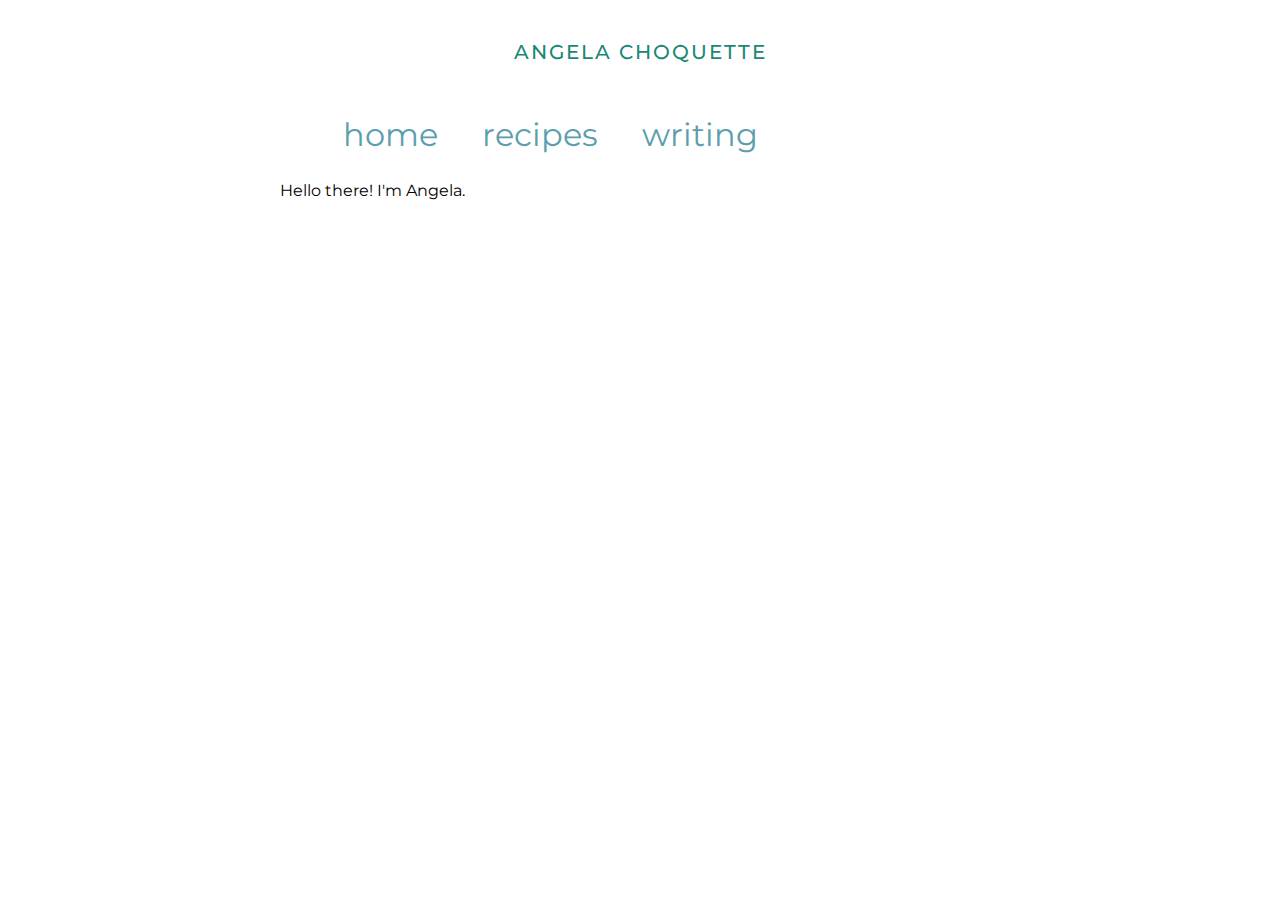
==== index.html @ 6cc1763b "Adding icons for each page" ====
<!DOCTYPE html lang="en">
<head>
    <meta charset="utf-8">
    <meta name="viewport" content="width=device-width, initial-scale=1">
    <title>
      Angela Choquette &mdash; Senior Software Engineer
    </title>
    <link rel="stylesheet" type="text/css" href="styles.css">

    <!-- favicon from https://icons8.com/icons/set/star -->
    <link rel="icon" type="image/x-icon" href="/angelaz/icons/star.png">

    <link rel="preconnect" href="https://fonts.googleapis.com">
    <link rel="preconnect" href="https://fonts.gstatic.com" crossorigin>
    <link href="https://fonts.googleapis.com/css2?family=Montserrat:ital,wght@0,100..900;1,100..900&display=swap" rel="stylesheet">
  </head>

<html>
<body>
<header><h1>Angela Choquette</h1></header>

<div id="nav">
    <table>
        <tr>
            <td><a href="/angelaz/index.html">home</a></td>
            <td><a href="/angelaz/recipes.html">recipes</a></td>
            <td><a href="/angelaz/thoughts.html">writing</a></td>
        </tr>
    </table> 
</div>


<div class="content">
    <p>Hello there! I'm Angela. </p>
</div>
</body>
</html>
---- styles.css ----
header {
    margin: 40px auto;
}
header h1 {
    font-family: "Montserrat", sans-serif;
    font-weight: 500;
    color: #1A8874;
    font-size: 20px;
    letter-spacing: 2px;
    text-align: center;
    text-transform: uppercase;
}

body {
    font-family: "Montserrat", sans-serif;
}

.content {
    display: flex;
    flex-direction: column;
    top: 0px;
    left: 430px;
    width: 720px;
    padding: 0 20px 10px 20px;
}

#nav {
	margin-left: auto;
    margin-right: auto;
    width: 50%;
}
#nav a:link, #nav a:visited {
	color: #5C9EAD;
	font-size: 24pt;
	text-transform: lowercase;
	padding: 8px 20px;
	display: block;
    text-decoration: none;
}

@media (min-width: 900px) {
body {
    margin: 0 auto 50px;
}

.content {
    flex-direction: row;
    flex-wrap: wrap;
    margin: 0 auto;
    max-width: 1200px;
    padding-left: 50px;
    padding-right: 50px;
}
.content .intro {
    flex-basis: 60%;
    order: 1;
}
}
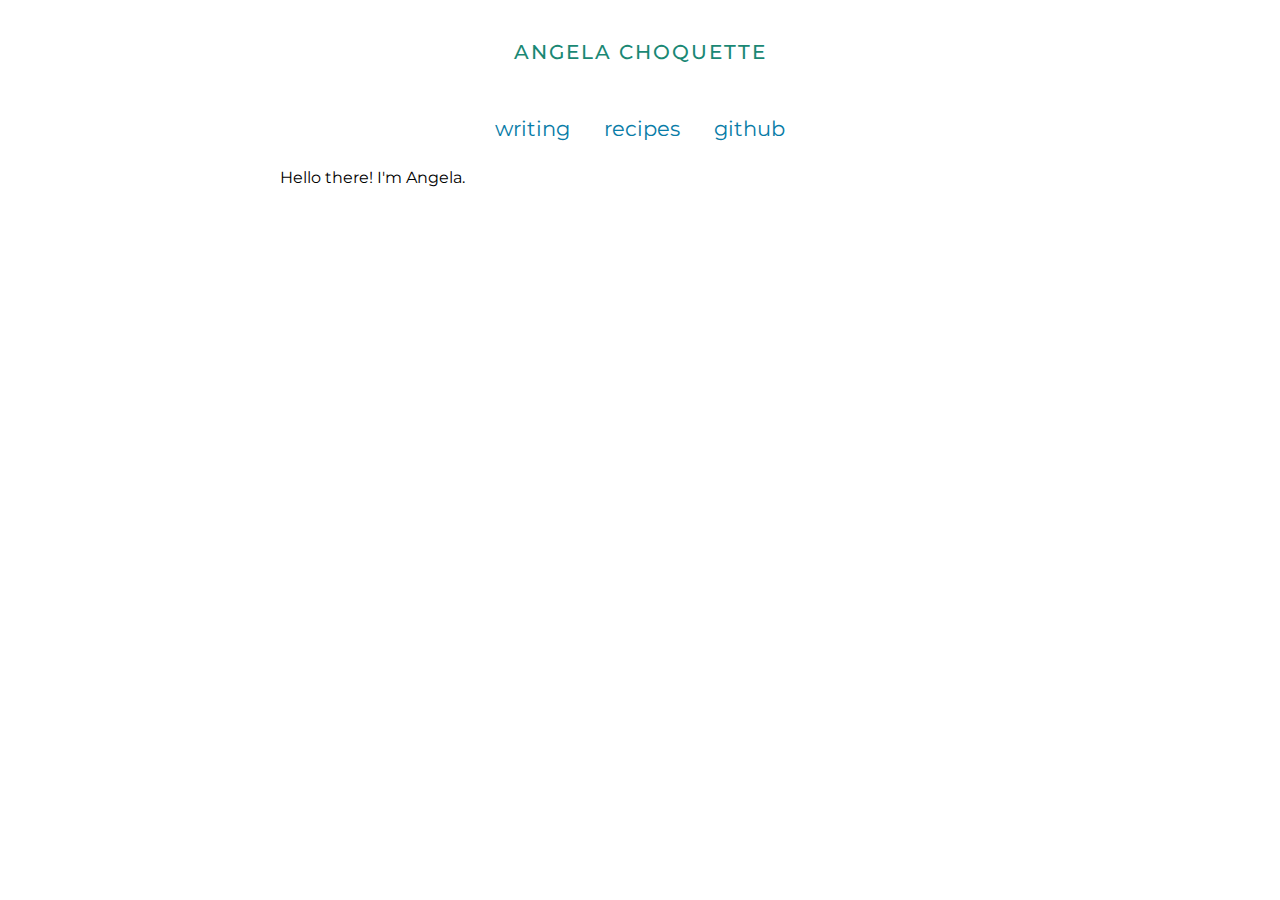
==== commit 9f12b9ae: "Removing 2 pages + linking newly created substack instead, changing icon" ====
--- a/index.html
+++ b/index.html
@@ -8,7 +8,7 @@
     <link rel="stylesheet" type="text/css" href="styles.css">
 
     <!-- favicon from https://icons8.com/icons/set/star -->
-    <link rel="icon" type="image/x-icon" href="/angelaz/icons/star.png">
+    <link rel="icon" type="image/x-icon" href="/angelaz/icon.jpg">
 
     <link rel="preconnect" href="https://fonts.googleapis.com">
     <link rel="preconnect" href="https://fonts.gstatic.com" crossorigin>
@@ -22,9 +22,9 @@
 <div id="nav">
     <table>
         <tr>
-            <td><a href="/angelaz/index.html">home</a></td>
-            <td><a href="/angelaz/recipes.html">recipes</a></td>
-            <td><a href="/angelaz/thoughts.html">writing</a></td>
+            <td><a href="https://angelazc.substack.com/">writing</a></td>
+            <td><a href="https://recipesbyangela.substack.com/">recipes</a></td>
+            <td><a href="https://github.com/angelaz">github</a></td>
         </tr>
     </table> 
 </div>
--- a/styles.css
+++ b/styles.css
@@ -24,18 +24,21 @@
     padding: 0 20px 10px 20px;
 }
 
+table {
+    margin: auto;
+}
 #nav {
 	margin-left: auto;
     margin-right: auto;
     width: 50%;
 }
 #nav a:link, #nav a:visited {
-	color: #5C9EAD;
-	font-size: 24pt;
+	color: #087CA7;
+	font-size: 16pt;
 	text-transform: lowercase;
-	padding: 8px 20px;
 	display: block;
     text-decoration: none;
+    padding: 8px 15px;
 }
 
 @media (min-width: 900px) {
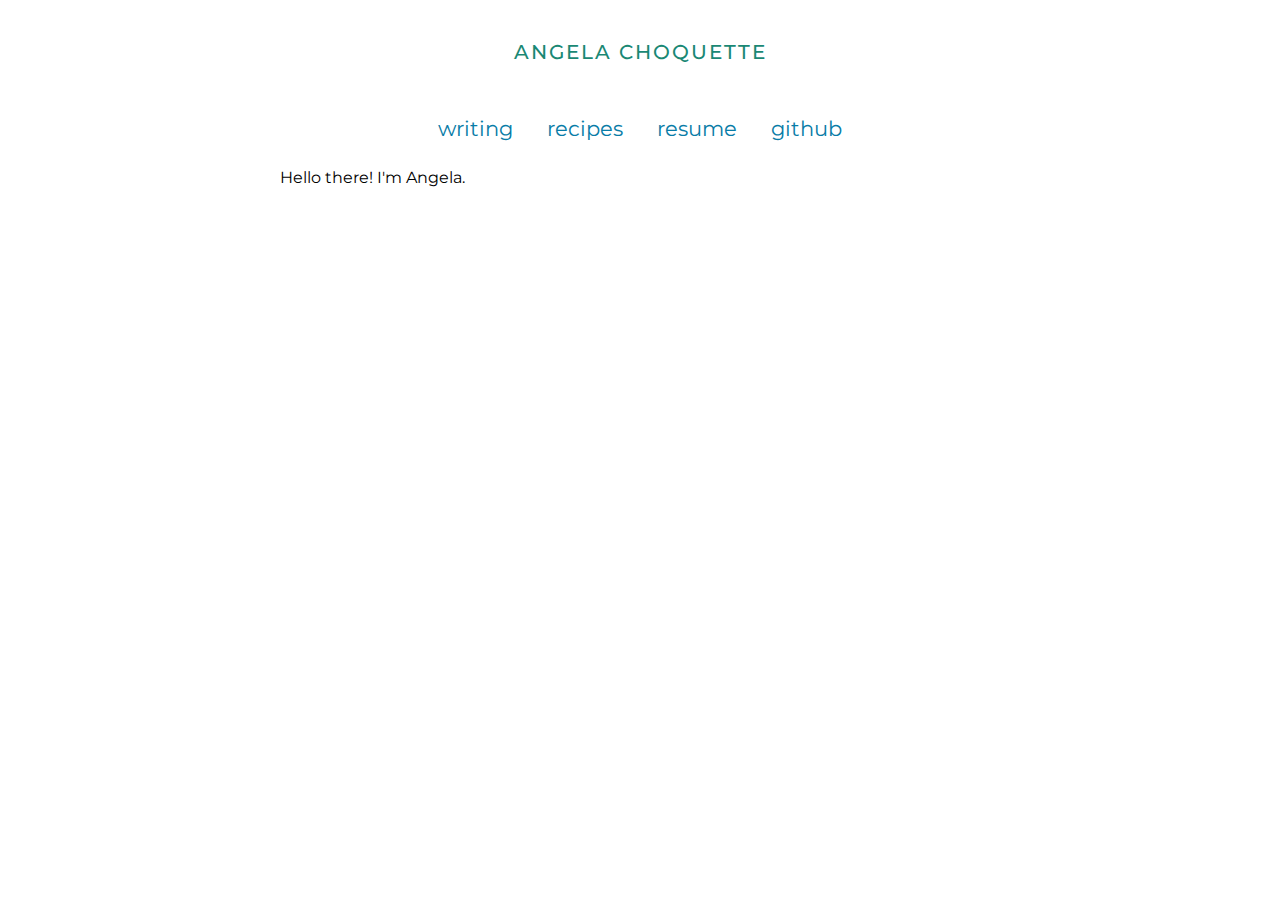
==== commit 9138374d: "Added my resume" ====
--- a/index.html
+++ b/index.html
@@ -7,7 +7,6 @@
     </title>
     <link rel="stylesheet" type="text/css" href="styles.css">
 
-    <!-- favicon from https://icons8.com/icons/set/star -->
     <link rel="icon" type="image/x-icon" href="/angelaz/icon.jpg">
 
     <link rel="preconnect" href="https://fonts.googleapis.com">
@@ -24,6 +23,7 @@
         <tr>
             <td><a href="https://angelazc.substack.com/">writing</a></td>
             <td><a href="https://recipesbyangela.substack.com/">recipes</a></td>
+            <td><a href="/angelaz/angela_resume_redacted.pdf">resume</a></td>
             <td><a href="https://github.com/angelaz">github</a></td>
         </tr>
     </table> 
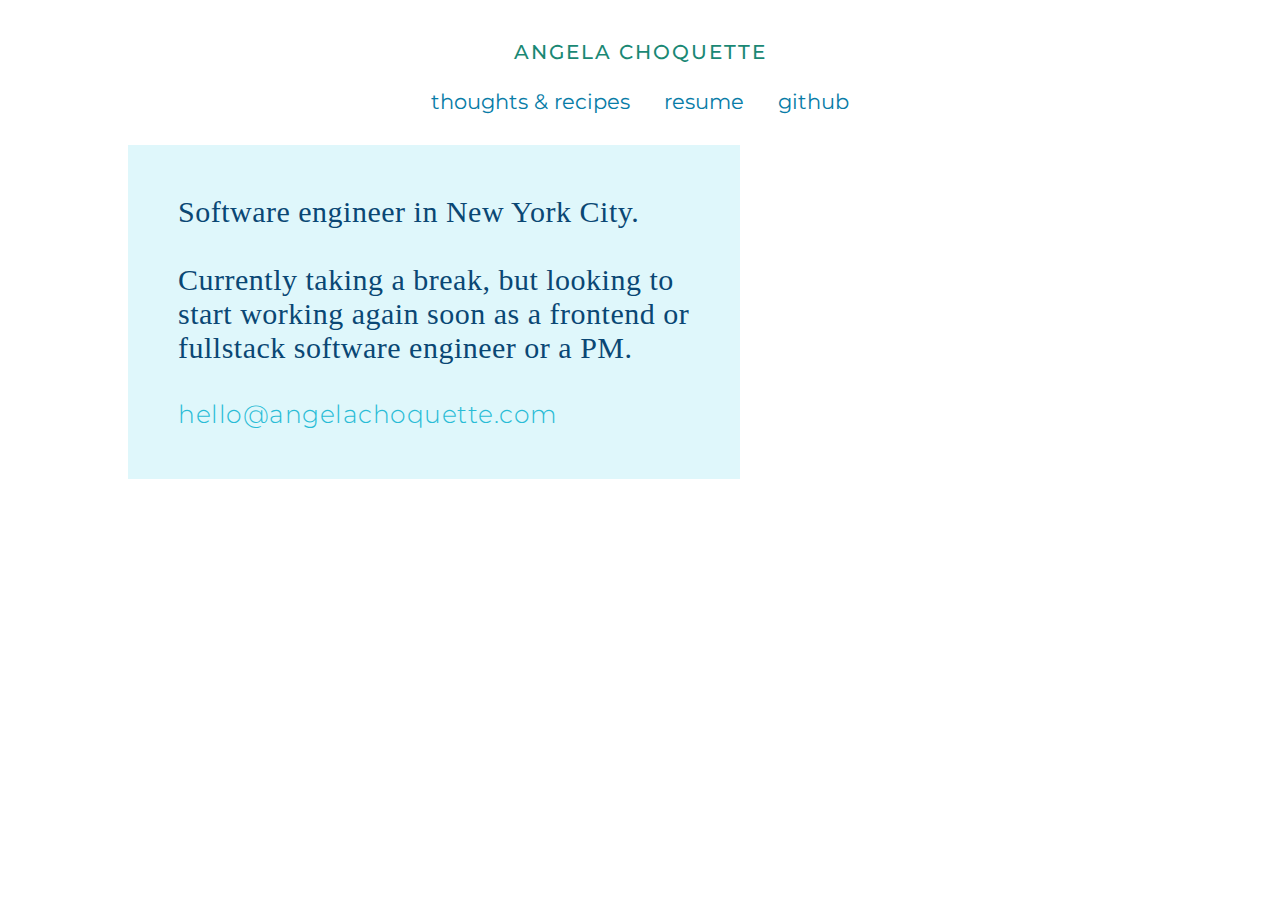
==== commit a0c71725: "Adding intro & styling" ====
--- a/index.html
+++ b/index.html
@@ -21,17 +21,23 @@
 <div id="nav">
     <table>
         <tr>
-            <td><a href="https://angelazc.substack.com/">writing</a></td>
-            <td><a href="https://recipesbyangela.substack.com/">recipes</a></td>
-            <td><a href="/angelaz/angela_resume_redacted.pdf">resume</a></td>
+            <td><a href="https://angelazc.substack.com/">thoughts & recipes</a></td>
+            <td><a href="/angela_resume_redacted.pdf">resume</a></td>
             <td><a href="https://github.com/angelaz">github</a></td>
         </tr>
     </table> 
 </div>
 
+<div class="content">
+    <div>
+        Software engineer in New York City.
+        <br><br>
+        Currently taking a break, but looking to start working again soon as a frontend or fullstack software engineer or a PM.
+        <br><br>
+        <a href="mailto:hello@angelachoquette.com">hello@angelachoquette.com</a>
+    </div>
+    <div></div>
+</div>
 
-<div class="content">
-    <p>Hello there! I'm Angela. </p>
-</div>
 </body>
 </html>--- a/styles.css
+++ b/styles.css
@@ -1,5 +1,5 @@
 header {
-    margin: 40px auto;
+    margin: 40px 0 0 0;
 }
 header h1 {
     font-family: "Montserrat", sans-serif;
@@ -13,15 +13,34 @@
 
 body {
     font-family: "Montserrat", sans-serif;
+    font-size: 16pt;
 }
 
 .content {
     display: flex;
-    flex-direction: column;
-    top: 0px;
-    left: 430px;
-    width: 720px;
+    width: 80%;
     padding: 0 20px 10px 20px;
+    align-items: flex-start;
+    justify-content: space-between;
+}
+.content :first-child {
+    background-color: hsl(189, 77%, 93%);
+    align-self: right;
+    width: 50%;
+    font-family: "Canela Web", "Baskerville", "Garamond", "Times New Roman", serif;
+    font-weight: 300;
+    font-style: normal;
+    font-stretch: normal;
+    color: #0a4774;
+    font-size: 30px;
+    letter-spacing: 0.5px;
+    padding: 50px;
+}
+.content a {
+    text-decoration: none;
+    color: #29BCD6;
+    font-family: "Montserrat", sans-serif;
+    font-size: 25px;
 }
 
 table {
@@ -31,6 +50,7 @@
 	margin-left: auto;
     margin-right: auto;
     width: 50%;
+    padding: 0 0 20px 0;
 }
 #nav a:link, #nav a:visited {
 	color: #087CA7;
@@ -42,20 +62,20 @@
 }
 
 @media (min-width: 900px) {
-body {
-    margin: 0 auto 50px;
-}
+    body {
+        margin: 0 auto 50px;
+    }
 
-.content {
-    flex-direction: row;
-    flex-wrap: wrap;
-    margin: 0 auto;
-    max-width: 1200px;
-    padding-left: 50px;
-    padding-right: 50px;
-}
-.content .intro {
-    flex-basis: 60%;
-    order: 1;
-}
+    .content {
+        flex-direction: row;
+        flex-wrap: wrap;
+        margin: 0 auto;
+        max-width: 1200px;
+        padding-left: 50px;
+        padding-right: 50px;
+    }
+    .content .intro {
+        flex-basis: 60%;
+        order: 1;
+    }
 }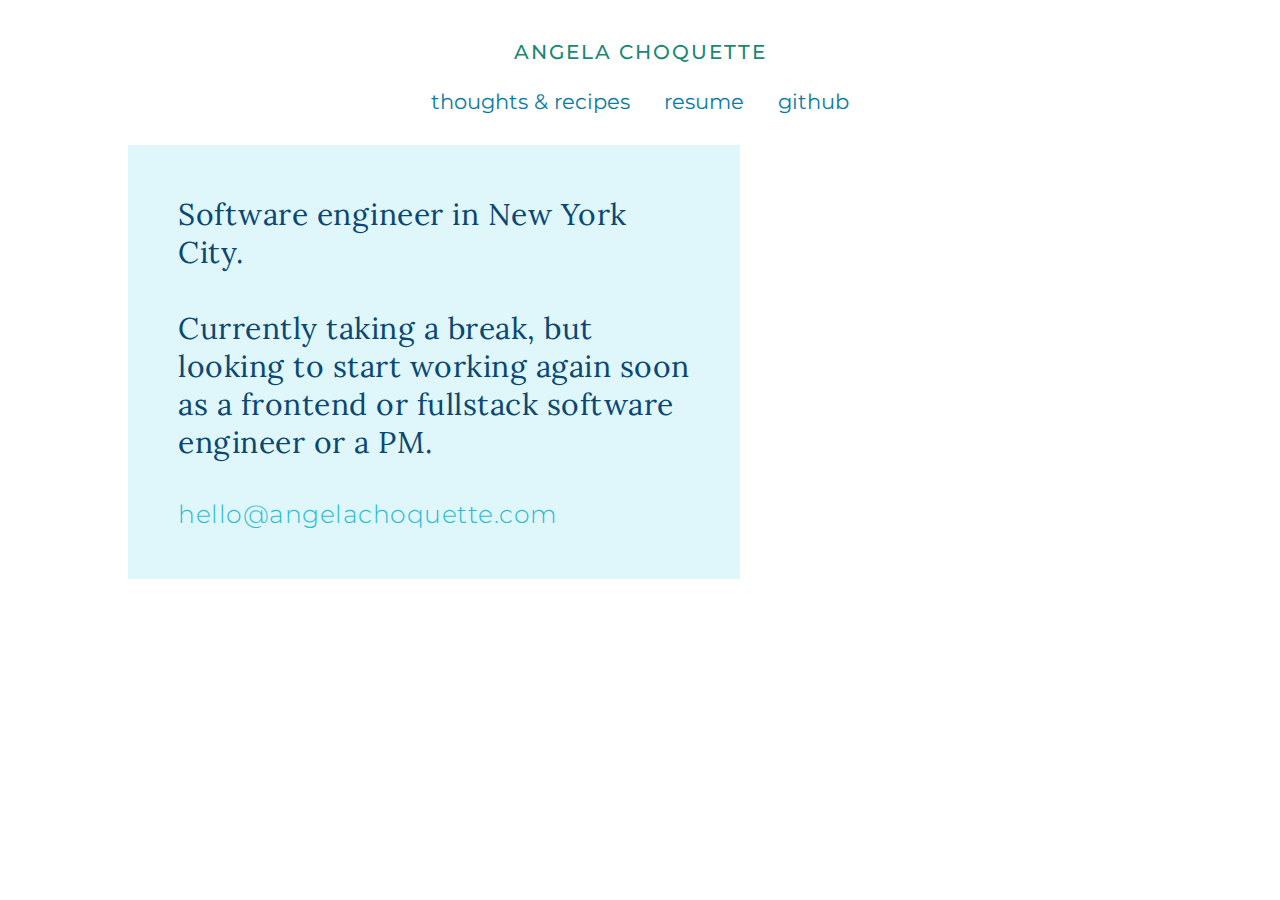
==== commit adadfa29: "Updating a font" ====
--- a/index.html
+++ b/index.html
@@ -12,7 +12,11 @@
     <link rel="preconnect" href="https://fonts.googleapis.com">
     <link rel="preconnect" href="https://fonts.gstatic.com" crossorigin>
     <link href="https://fonts.googleapis.com/css2?family=Montserrat:ital,wght@0,100..900;1,100..900&display=swap" rel="stylesheet">
-  </head>
+
+    <link rel="preconnect" href="https://fonts.googleapis.com">
+    <link rel="preconnect" href="https://fonts.gstatic.com" crossorigin>
+    <link href="https://fonts.googleapis.com/css2?family=Lora:ital,wght@0,400..700;1,400..700&family=Playfair+Display:ital,wght@0,400..900;1,400..900&display=swap" rel="stylesheet">
+</head>
 
 <html>
 <body>
--- a/styles.css
+++ b/styles.css
@@ -27,7 +27,7 @@
     background-color: hsl(189, 77%, 93%);
     align-self: right;
     width: 50%;
-    font-family: "Canela Web", "Baskerville", "Garamond", "Times New Roman", serif;
+    font-family: "Lora", serif;
     font-weight: 300;
     font-style: normal;
     font-stretch: normal;
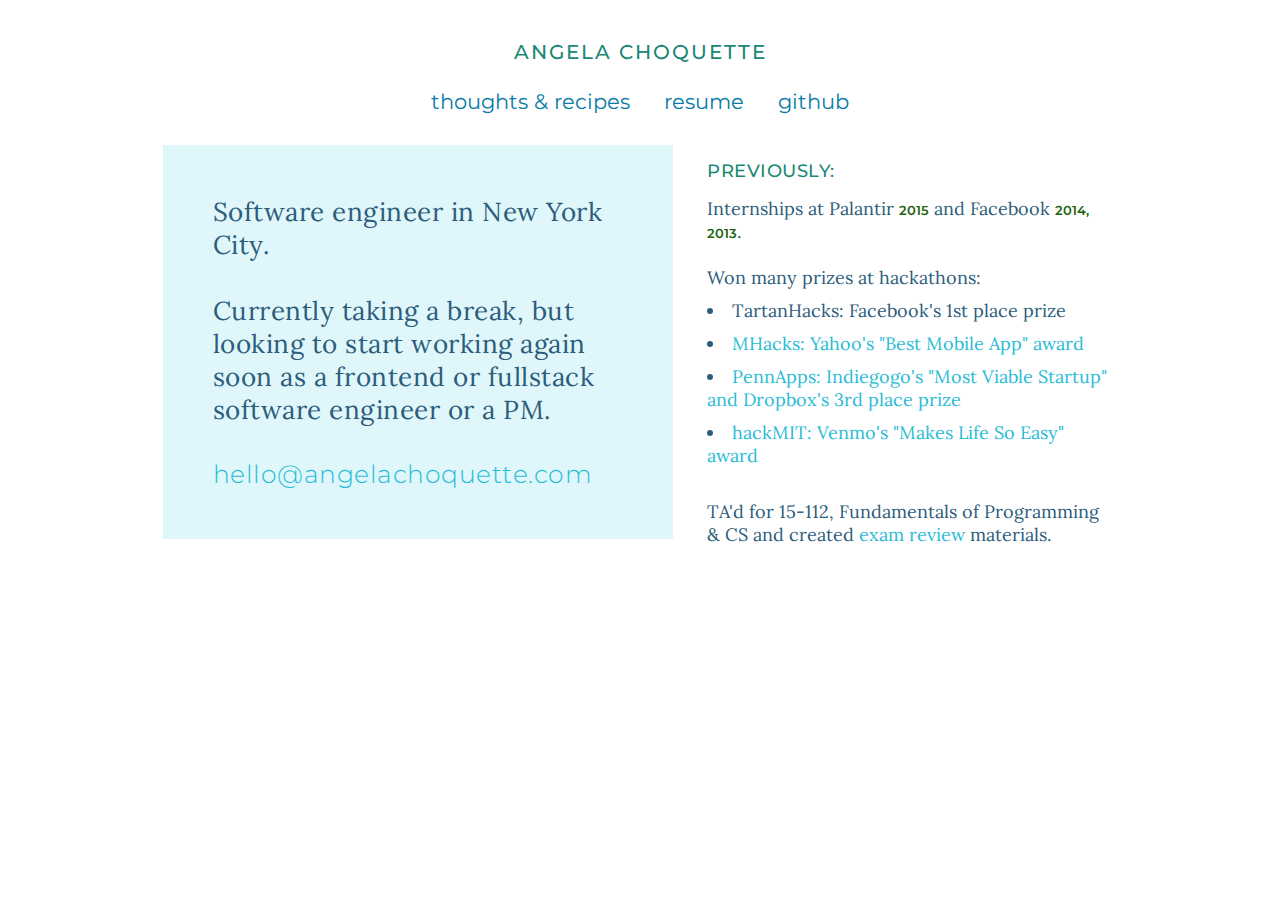
==== commit bc839fb3: "Added previously section" ====
--- a/index.html
+++ b/index.html
@@ -40,7 +40,18 @@
         <br><br>
         <a href="mailto:hello@angelachoquette.com">hello@angelachoquette.com</a>
     </div>
-    <div></div>
+    <div>
+        <h2>Previously:</h2>
+        Internships at Palantir <b>2015</b> and Facebook <b>2014, 2013</b>.
+        <br><br>
+        Won many prizes at hackathons:
+            <li>TartanHacks: Facebook's 1st place prize</li>
+            <li><a href="https://devpost.com/software/spontaneity">MHacks: Yahoo's "Best Mobile App" award</a></li>
+            <li><a href="https://devpost.com/software/edugames-create-educational-games-with-0-programming-knowledge">PennApps: Indiegogo's "Most Viable Startup" and Dropbox's 3rd place prize</a></li>
+            <li><a href="https://hackmit.devpost.com/submissions/17868-nommit">hackMIT: Venmo's "Makes Life So Easy" award</a></li>
+        </ul><br>
+        TA'd for 15-112, Fundamentals of Programming & CS and created <a href="https://www.kosbie.net/cmu/spring-14/15-112/handouts/final-practice.pdf">exam</a> <a href="https://www.kosbie.net/cmu/spring-14/15-112/handouts/more-final-practice.pdf">review</a> materials.
+    </div>
 </div>
 
 </body>
--- a/styles.css
+++ b/styles.css
@@ -10,37 +10,64 @@
     text-align: center;
     text-transform: uppercase;
 }
-
+h2 {
+    font-family: "Montserrat", sans-serif;
+    font-weight: 500;
+    color: #1A8874;
+    font-size: 18px;
+    letter-spacing: 0.5px;
+    text-align: left;
+    text-transform: uppercase;
+}
+b {
+    font-family: "Montserrat", sans-serif;
+    font-size: 13px;
+    font-weight: 600; 
+    color: #23640D;
+}
+li {
+    margin: 10px 0;
+}
 body {
     font-family: "Montserrat", sans-serif;
     font-size: 16pt;
 }
-
 .content {
     display: flex;
     width: 80%;
     padding: 0 20px 10px 20px;
     align-items: flex-start;
-    justify-content: space-between;
+    justify-content:space-evenly;
+    align-self: left;
+    font-family: "Lora", serif;
+    color: #2D5D7B;
+    font-size: 18px;
 }
-.content :first-child {
+.content div {
+    width: 40%;
+}
+.content div:first-of-type {
     background-color: hsl(189, 77%, 93%);
-    align-self: right;
-    width: 50%;
-    font-family: "Lora", serif;
     font-weight: 300;
     font-style: normal;
     font-stretch: normal;
-    color: #0a4774;
-    font-size: 30px;
+    font-size: 26px;
     letter-spacing: 0.5px;
     padding: 50px;
+}
+.content div:first-of-type a {
+    text-decoration: none;
+    color: #29BCD6;
+    font-family: "Montserrat", sans-serif;
+    font-size: 25px;
 }
 .content a {
     text-decoration: none;
     color: #29BCD6;
-    font-family: "Montserrat", sans-serif;
-    font-size: 25px;
+}
+.content a:hover {
+    text-decoration: none;
+    color: #42858C;
 }
 
 table {
